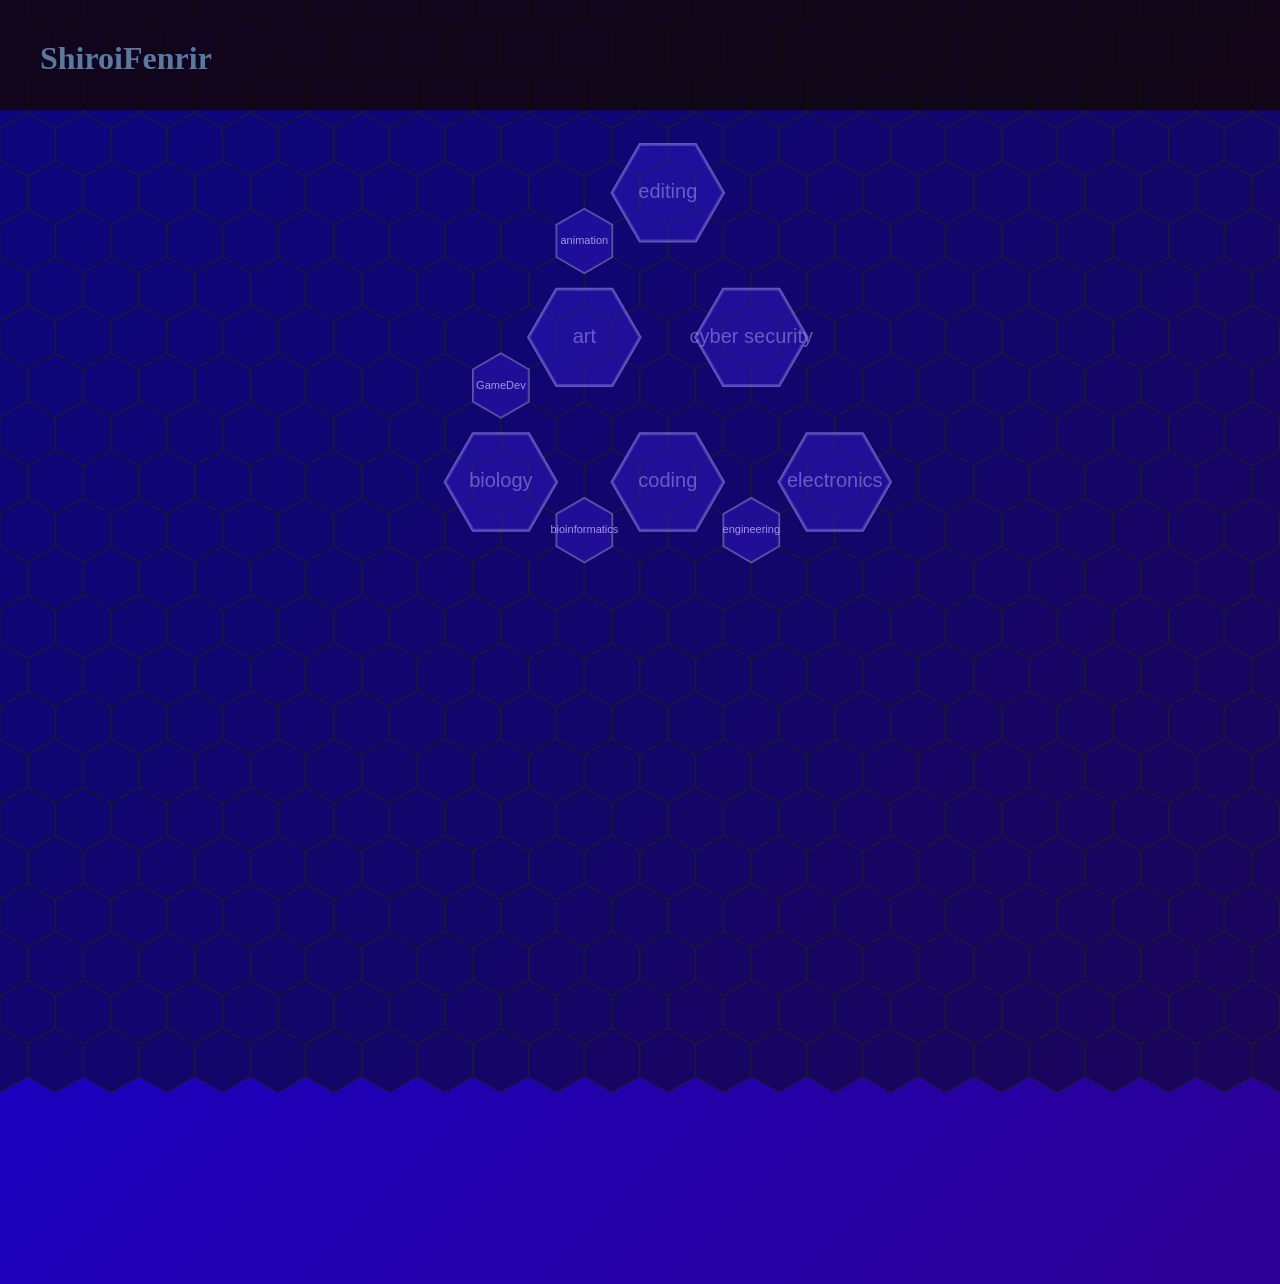
==== main.html @ 269a1c30 "Initial commit" ====
<!DOCTYPE html>
<html lang="en">
<head>
    <meta charset="UTF-8">
    <meta name="viewport" content="width=device-width, initial-scale=1.0">
    <title>Document</title>
    <link rel="stylesheet" href="background.css">
    <link rel="stylesheet" href="main.css">
</head>
<body>
    <header>
        <h1 class="headerTitle">ShiroiFenrir</h1>
    </header>
    <canvas id="canvas" width="100" height="100"></canvas>
    <script src="main.js"></script>
</body>
</html>
---- background.css ----
body {
    background: linear-gradient(135deg, #0f00dd, #650000, #5900ec);
    background-size: 600% 600%;

    animation: AnimationName 13s ease infinite;
}

@keyframes AnimationName {
    0%{background-position:0% 86%}
    50%{background-position:100% 15%}
    100%{background-position:0% 86%}
}
---- main.css ----
* {
    margin: 0;
    padding: 0;
    box-sizing: border-box;
}

html, body {
    min-height: 100vh;
}

#canvas {
  width: 100%;
  height: 100%;
}

.headerTitle{
    font-family: "Neue Montreal";
    position: absolute;
    top: 40px;
    left: 40px;
    z-index: 100; /* Ensures it stays on top */
}

header{
position: absolute;
    top: 0px;
    left: 0px;
    width: 100%;
    height: 110px;
    color: rgba(143, 203, 255, 0.589);
    background-color: rgba(17, 6, 0, 0.774);
}
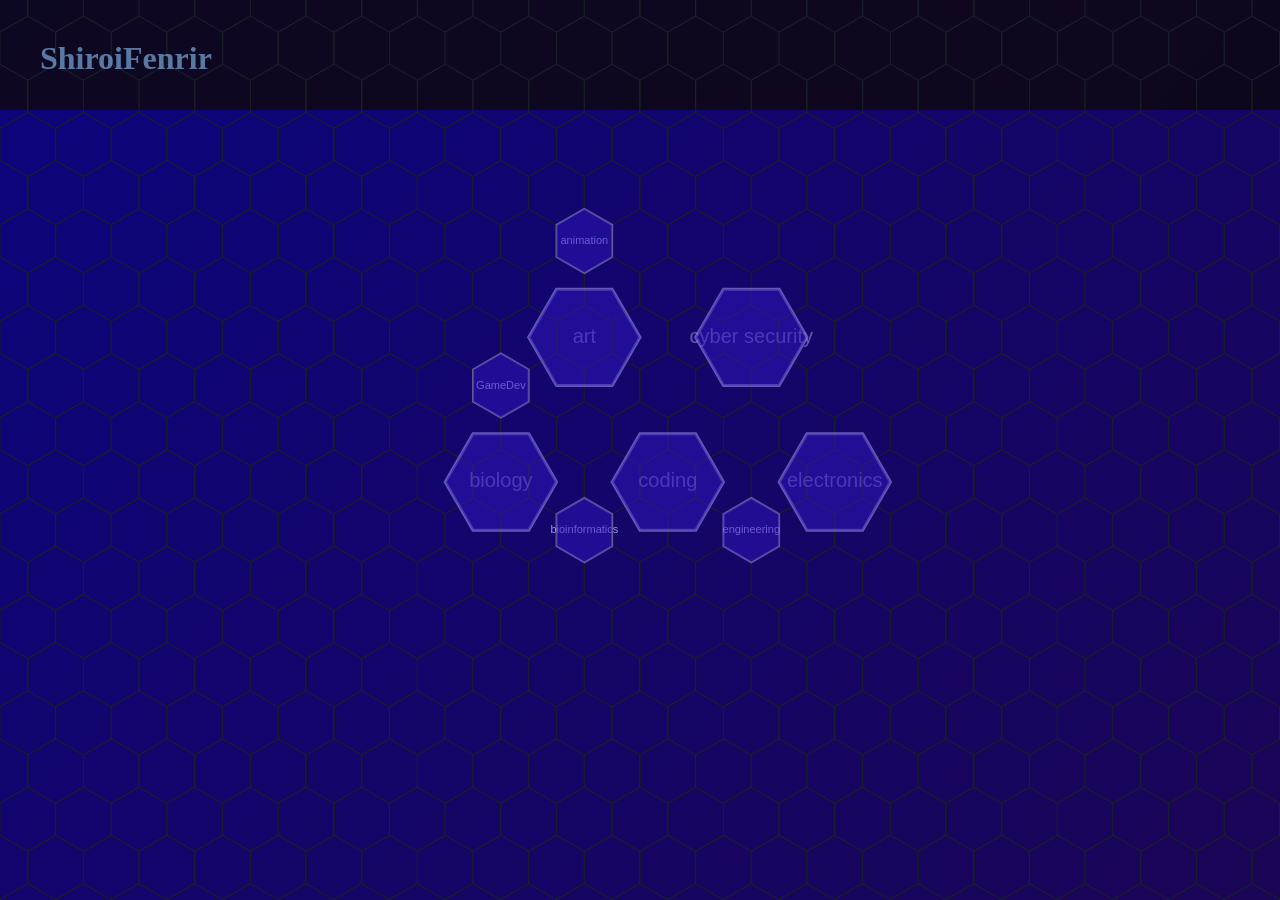
==== commit 69ff0c99: "feat: separate bg and main canvases" ====
--- a/main.html
+++ b/main.html
@@ -11,7 +11,8 @@
     <header>
         <h1 class="headerTitle">ShiroiFenrir</h1>
     </header>
-    <canvas id="canvas" width="100" height="100"></canvas>
+    <canvas class="canvas" id="bg_canvas"></canvas>
+    <canvas class="canvas" id="canvas"></canvas>
     <script src="main.js"></script>
 </body>
 </html>
--- a/main.css
+++ b/main.css
@@ -8,9 +8,12 @@
     min-height: 100vh;
 }
 
-#canvas {
-  width: 100%;
-  height: 100%;
+.canvas {
+    width: 100%;
+    height: 100%;
+    position: absolute;
+    left: 0;
+    top: 0;
 }
 
 .headerTitle{
@@ -18,7 +21,7 @@
     position: absolute;
     top: 40px;
     left: 40px;
-    z-index: 100; /* Ensures it stays on top */
+    z-index: 1000; /* Ensures it stays on top */
 }
 
 header{
